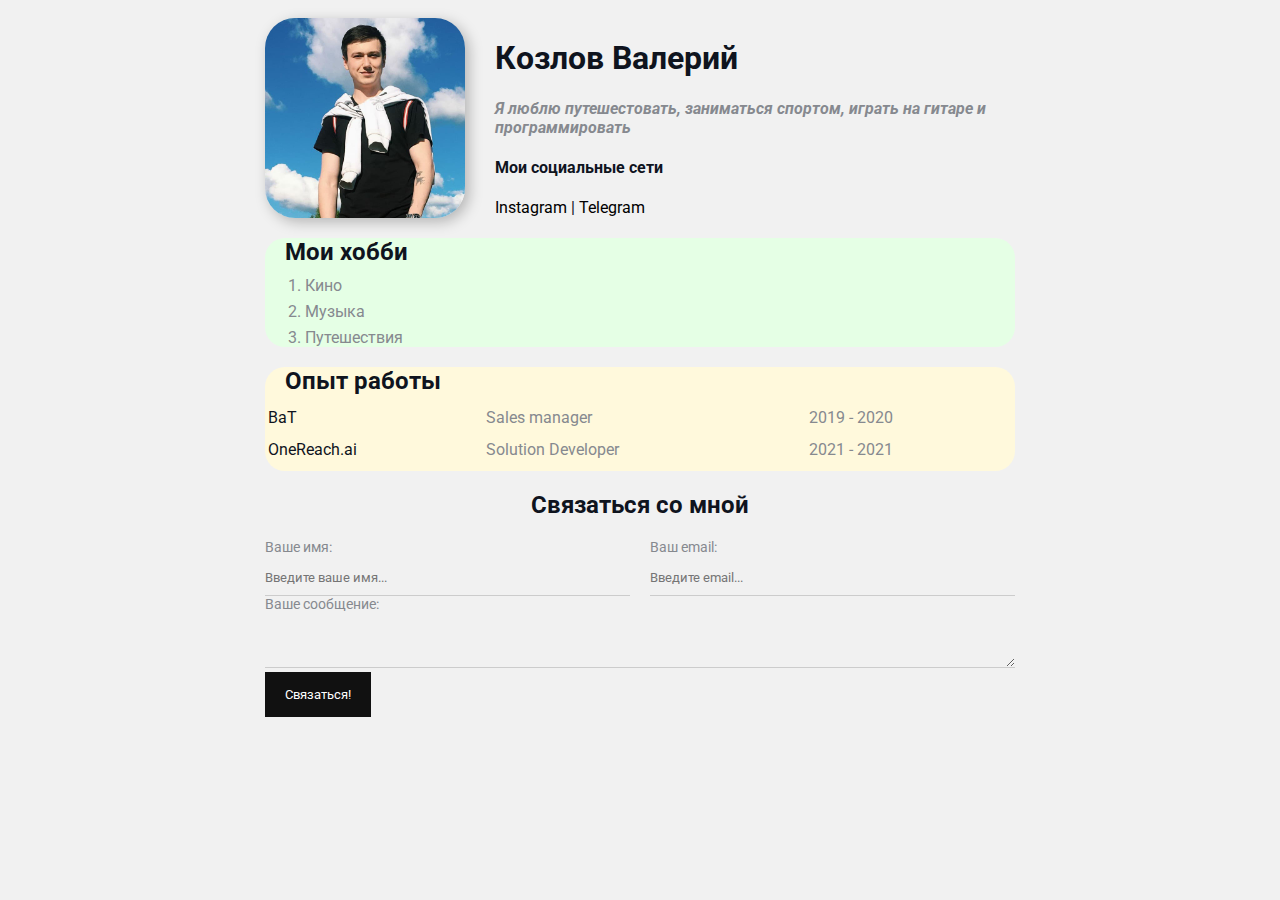
==== a.html @ e82432ab "It is my CV" ====
<!DOCTYPE html>
<html>

<head>
    <meta charset="UTF-8" />
    <title>Kozlov CV</title>
    <link rel="stylesheet" href="a.css">
</head>

<div>
    <div class="container">
        <div class="info">
            <img class="avatar" src="avatar.jpg" alt="тут моя фотка" />
            <div class="info-text">
                <h1>Козлов Валерий</h1>
                <p>Я люблю путешестовать, заниматься спортом, играть на гитаре и программировать</p>
                <h4>Мои социальные сети</h4>
                <a href="https://instagram.com/Valeriy_147" target="_blank">Instagram</a> |
                <a target="_blank" href="https://t.me/valeriy_147">Telegram</a>

            </div>
        </div>
        <div class="card bg-green">

            <h2>Мои хобби</h2>
            <ol class="list">
                <li>Кино</li>
                <li>Музыка</li>
                <li>Путешествия</li>
            </ol>
        </div>
        <div class="card bg-yellow">
            <h2>Опыт работы</h2>
            <table class="table">
                <tr>
                    <td>BaT</td>
                    <td>Sales manager</td>
                    <td>2019 - 2020</td>
                </tr>
                <tr>
                    <td>OneReach.ai</td>
                    <td>Solution Developer</td>
                    <td>2021 - 2021</td>
                </tr>
            </table>
        </div>
        <div class="contact">
            <h2>Связаться со мной</h2>

            <form action="/">
                <div class="row">
                    <div class="form-group">
                        <label for="name">Ваше имя:</label>
                        <input type="text" id="name" placeholder="Введите ваше имя...">
                    </div>
                    <div class="form-group">
                        <label for="email">Ваш email:</label>
                        <input type="email" id="email" placeholder="Введите email...">
                    </div>
                </div>
                <div class="form-group">
                    <label for="text">Вашe сообщение:</label>
                    <textarea id="text" rows="2" cols="15"></textarea>
                </div>
                <input class="btn" type="submit" value="Связаться!">
            </form>
        </div>
    </div>

    </body>

</html>
---- a.css ----
@import url('https://fonts.googleapis.com/css2?family=Roboto&display=swap');
body{
    background-color: #f1f1f1;
    color: #0f141e;
    font-size: 16px;
    font-weight: normal;
    font-family: 'Roboto', sans-serif;
}

a {
    color: black;
    text-decoration: none;
}
a:hover{
    text-decoration: underline;
}
a:active {
    color:blue;
}
a:visited{
    color:grey;
}

.avatar {
    width: 200px;
    border-radius: 30px;
    box-shadow: 4px 4px 14px rgba(0, 0, 0, 0.25);
}

.info{
    display: flex;
}
@media (max-width: 750px){
    .info{
        display: block;
        text-align: center;

    }
}
.info-text{
    margin-left: 30px;
}
.info p{
color: #86898f;
margin: 0;
font-style: italic;
font-weight: bold;
text-decoration: none;
text-transform: none;
/* text-transform: uppercase; */
/* letter-spacing: 5px; */
/* word-spacing: 42px; */
}

.container {
    max-width: 750px;
    margin: auto;
    padding-top: 10px;
}
.bg-yellow{
    background: #fff9dc;
}
.bg-green {
    background: #e5ffe5;
}
.bg-red {
    background: #ffe5e5
}

.card {
    padding: 15px, 20px;
    border-radius: 20px;
}
.card h2{
    padding-left: 20px;
    margin-bottom: 10px;
}
.list {
    padding: 10 20px;
    margin-top: 0px;
}
.list li {
    color: #86898f;
    margin-bottom: 7px;
}
.table {
    width: 100%

}
.table td{
    padding-bottom: 10px;
}

.table td:nth-child(2), .table td:nth-child(3){
    color: #86898f;
}

.contact h2{
    text-align: center;
}

.form-group label{
display: block;
font-size: 14px;
color: #86898f;
}

.form-group input, .form-group textarea{
    width: 100%;
    box-sizing: border-box;
    border: none;
    background: transparent;
    border-bottom: 1px solid #ccc;
    color: #000;
    padding: 15px 0 10px;
    outline: none;
    font-family: inherit;
}
.row{
    display: flex;
    margin-bottom: 20
}
.row > .form-group{
    width:50%;
    margin-right: 20px;
}
.row > .form-group:last-child {
    margin-right: 0
}

.btn {
    padding: 15px 20px;
    background: #111;
    color: #fff;
    border: none;
    font-family: inherit;
    cursor: pointer;
}
.btn:hover {
    opacity: 0.9;
}
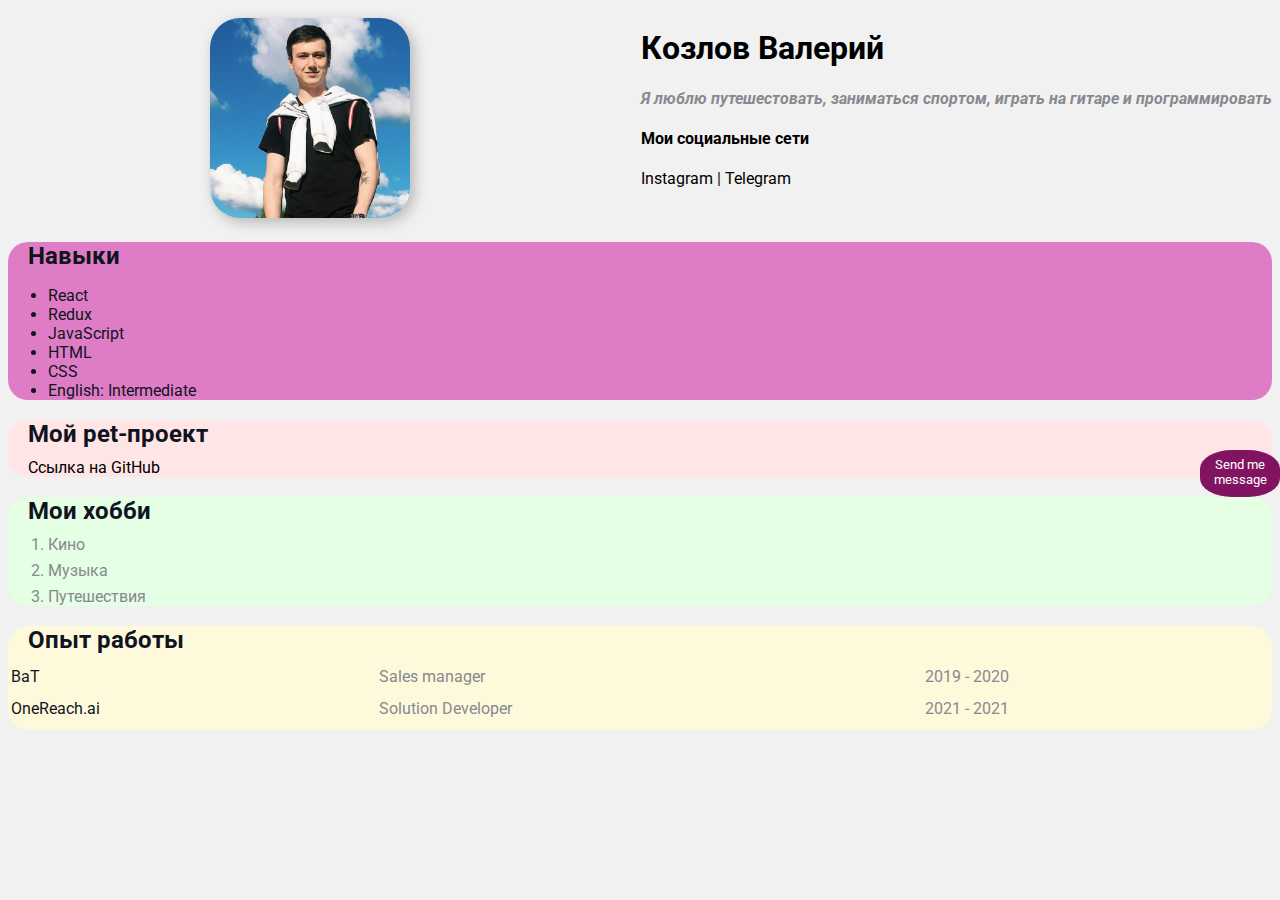
==== commit f321dcc5: "Add files via upload" ====
--- a/a.html
+++ b/a.html
@@ -8,20 +8,35 @@
 </head>
 
 <div>
-    <div class="container">
+    <a class="container">
         <div class="info">
             <img class="avatar" src="avatar.jpg" alt="тут моя фотка" />
             <div class="info-text">
                 <h1>Козлов Валерий</h1>
                 <p>Я люблю путешестовать, заниматься спортом, играть на гитаре и программировать</p>
+
                 <h4>Мои социальные сети</h4>
                 <a href="https://instagram.com/Valeriy_147" target="_blank">Instagram</a> |
                 <a target="_blank" href="https://t.me/valeriy_147">Telegram</a>
-
             </div>
         </div>
+        <div class="card bg-purple">
+            <h2>Навыки</h2>
+            <ul>
+                <li>React</li>
+                <li>Redux</li>
+                <li>JavaScript</li>
+                <li>HTML</li>
+                <li>CSS</li>
+                <li>English: Intermediate</li>
+            </ul>
+        </div>
+        <div class="bg-red card pet">
+            <h2>Мой pet-проект</h2>
+            <a href="https://github.com/Valeriy147/react-1.git" target="_blank">Ссылка на GitHub</a>
+        </div>
+
         <div class="card bg-green">
-
             <h2>Мои хобби</h2>
             <ol class="list">
                 <li>Кино</li>
@@ -44,29 +59,15 @@
                 </tr>
             </table>
         </div>
-        <div class="contact">
-            <h2>Связаться со мной</h2>
+        <div class="message">
+            <a href="mailto:Valera.31.07.9.9@gmail.com?subject=Feedback%20on%20CV">
+                <div class="messBtn">
+                    Send me message
+                </div>
+            </a>
+        </div>
+</div>
 
-            <form action="/">
-                <div class="row">
-                    <div class="form-group">
-                        <label for="name">Ваше имя:</label>
-                        <input type="text" id="name" placeholder="Введите ваше имя...">
-                    </div>
-                    <div class="form-group">
-                        <label for="email">Ваш email:</label>
-                        <input type="email" id="email" placeholder="Введите email...">
-                    </div>
-                </div>
-                <div class="form-group">
-                    <label for="text">Вашe сообщение:</label>
-                    <textarea id="text" rows="2" cols="15"></textarea>
-                </div>
-                <input class="btn" type="submit" value="Связаться!">
-            </form>
-        </div>
-    </div>
-
-    </body>
+</body>
 
 </html>--- a/a.css
+++ b/a.css
@@ -28,13 +28,13 @@
 }
 
 .info{
-    display: flex;
+display: flex;
+margin-bottom: 20px;
 }
 @media (max-width: 750px){
     .info{
         display: block;
         text-align: center;
-
     }
 }
 .info-text{
@@ -52,10 +52,33 @@
 /* word-spacing: 42px; */
 }
 
+.pet a{
+    margin-left: 20px;
+}
+
 .container {
     max-width: 750px;
     margin: auto;
     padding-top: 10px;
+}
+.messBtn{
+    font-size: small;
+    font-family: inherit;
+    text-align: center;
+    position: fixed;
+    top: 50%;
+    right: 0px;
+    width: 80px;
+    height: 40px;
+    border-radius: 40%;
+    background: rgb(130, 19, 96);
+    color: white;
+}
+.messBtn{
+    padding-top: 7px;
+}
+.bg-purple{
+    background: rgb(222, 125, 198);
 }
 .bg-yellow{
     background: #fff9dc;
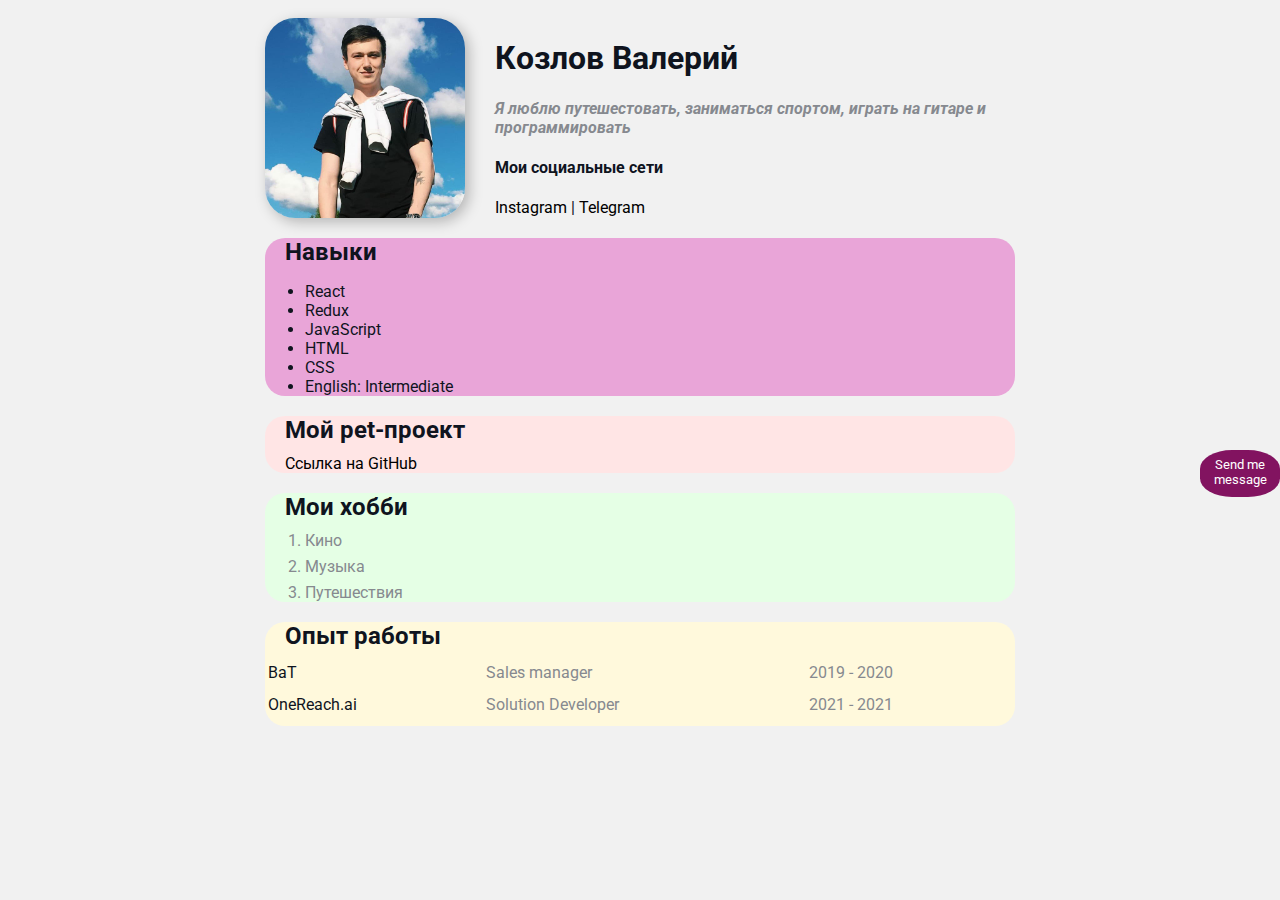
==== commit 8276cca5: "Add files via upload" ====
--- a/a.html
+++ b/a.html
@@ -8,7 +8,7 @@
 </head>
 
 <div>
-    <a class="container">
+    <div class="container">
         <div class="info">
             <img class="avatar" src="avatar.jpg" alt="тут моя фотка" />
             <div class="info-text">
@@ -66,8 +66,8 @@
                 </div>
             </a>
         </div>
-</div>
+    </div>
 
-</body>
+    </body>
 
 </html>--- a/a.css
+++ b/a.css
@@ -78,7 +78,7 @@
     padding-top: 7px;
 }
 .bg-purple{
-    background: rgb(222, 125, 198);
+    background: rgb(233, 165, 216);
 }
 .bg-yellow{
     background: #fff9dc;
